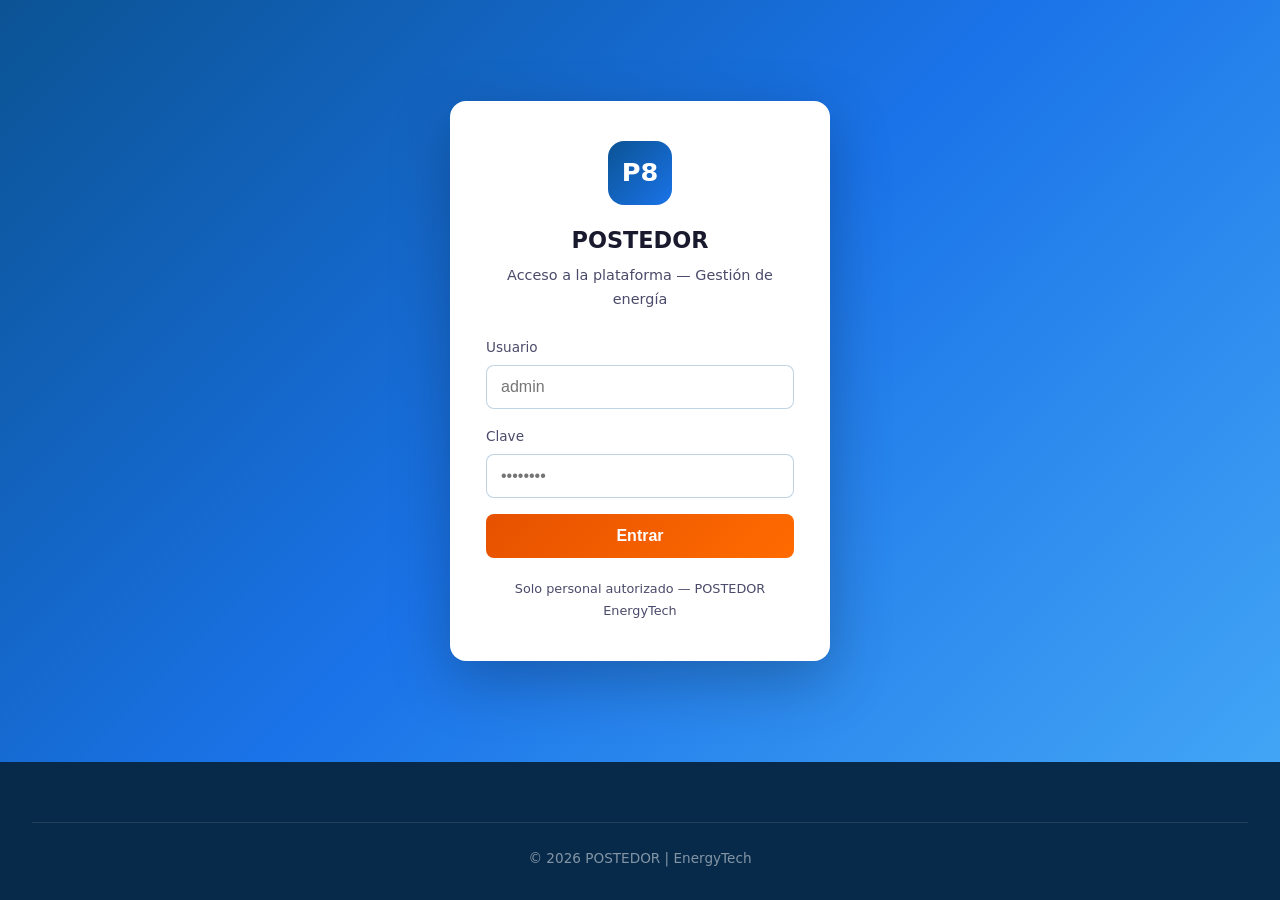
==== website/login.html @ df040955 "Login de acceso al sitio POSTEDOR (usuario admin) con redireccion a login.html y boton Salir en el n" ====
<!DOCTYPE html>
<html lang="es">
<head>
    <meta charset="UTF-8">
    <meta name="viewport" content="width=device-width, initial-scale=1.0">
    <title>Acceso | POSTEDOR</title>
    <link rel="stylesheet" href="css/style.css">
    <link rel="icon" href="data:image/svg+xml,<svg xmlns='http://www.w3.org/2000/svg' viewBox='0 0 100 100'><text y='.9em' font-size='90'>⚡</text></svg>">
    <script src="js/auth.js"></script>
    <style>
        .login-page { min-height: 100vh; display: flex; flex-direction: column; }
        .login-main { flex: 1; display: flex; align-items: center; justify-content: center; padding: 60px 20px; background: linear-gradient(135deg, #0b5394, #1A73E8, #42A5F5); }
        .login-card { background: #fff; border-radius: 16px; box-shadow: 0 20px 60px rgba(0,0,0,0.25); padding: 40px 36px; width: 100%; max-width: 380px; text-align: center; }
        .login-logo { width: 64px; height: 64px; border-radius: 16px; background: linear-gradient(135deg, #0b5394, #1A73E8); color:#fff; display:flex; align-items:center; justify-content:center; font-size:1.6rem; font-weight:700; margin: 0 auto 16px; }
        .login-card h1 { font-size: 1.4rem; margin-bottom: 4px; }
        .login-card p.sub { color: var(--text-light); font-size: 0.9rem; margin-bottom: 24px; }
        .login-field { text-align: left; margin-bottom: 16px; }
        .login-field label { display: block; font-size: 0.85rem; color: var(--text-light); margin-bottom: 6px; }
        .login-field input { width: 100%; padding: 12px 14px; border: 1px solid rgba(11,83,148,0.25); border-radius: 8px; font-size: 1rem; transition: border-color .2s; }
        .login-field input:focus { outline: none; border-color: var(--ps-primary); }
        .login-error { display: none; background: #fdecea; color: #b71c1c; border: 1px solid #f5c6cb; border-radius: 8px; padding: 10px 12px; font-size: 0.85rem; margin-bottom: 16px; }
        .login-btn { width: 100%; padding: 13px; border: none; border-radius: 8px; background: linear-gradient(135deg, #E65100, #FF6B00); color:#fff; font-size: 1rem; font-weight: 600; cursor: pointer; transition: opacity .2s; }
        .login-btn:hover { opacity: 0.9; }
        .login-footer-text { margin-top: 20px; font-size: 0.8rem; color: var(--text-light); }
    </style>
</head>
<body>
    <div class="login-page">
        <main class="login-main">
            <div class="login-card">
                <div class="login-logo">P8</div>
                <h1>POSTEDOR</h1>
                <p class="sub">Acceso a la plataforma — Gestión de energía</p>
                <form id="login-form" autocomplete="off">
                    <div class="login-field">
                        <label for="username">Usuario</label>
                        <input type="text" id="username" name="username" placeholder="admin" required>
                    </div>
                    <div class="login-field">
                        <label for="password">Clave</label>
                        <input type="password" id="password" name="password" placeholder="••••••••" required>
                    </div>
                    <div id="login-error" class="login-error">Usuario o clave incorrectos. Inténtalo de nuevo.</div>
                    <button type="submit" class="login-btn">Entrar</button>
                </form>
                <p class="login-footer-text">Solo personal autorizado — POSTEDOR EnergyTech</p>
            </div>
        </main>

        <footer class="footer">
            <div class="footer-bottom">
                <p>© 2026 POSTEDOR | EnergyTech</p>
            </div>
        </footer>
    </div>
</body>
</html>
---- website/css/style.css ----
:root {
    --ps-primary: #0b5394;
    --ps-secondary: #E65100;
    --ps-accent: #2E7D32;
    --ps-dark: #072A4A;
    --ps-light: #E8F0FE;
    --ps-gradient: linear-gradient(135deg, #0b5394 0%, #1A73E8 50%, #E65100 100%);
    --ps-energy: #FF6B00;
    --ps-solar: #00C853;
    --text-dark: #1a1a2e;
    --text-light: #4a4a6a;
    --bg-white: #ffffff;
    --bg-light: #f8fafc;
    --shadow: 0 4px 20px rgba(11, 83, 148, 0.15);
    --shadow-hover: 0 8px 40px rgba(11, 83, 148, 0.25);
    --radius: 16px;
    --radius-sm: 8px;
    --transition: all 0.3s cubic-bezier(0.4, 0, 0.2, 1);
}

* {
    margin: 0;
    padding: 0;
    box-sizing: border-box;
}

html {
    scroll-behavior: smooth;
}

body {
    font-family: 'Segoe UI', system-ui, -apple-system, sans-serif;
    background: var(--bg-light);
    color: var(--text-dark);
    line-height: 1.7;
    overflow-x: hidden;
}

.navbar {
    position: fixed;
    top: 0;
    left: 0;
    right: 0;
    z-index: 1000;
    background: rgba(255, 255, 255, 0.95);
    backdrop-filter: blur(20px);
    border-bottom: 1px solid rgba(11, 83, 148, 0.1);
    padding: 0 2rem;
    transition: var(--transition);
}

.navbar-inner {
    max-width: 1400px;
    margin: 0 auto;
    display: flex;
    align-items: center;
    justify-content: space-between;
    height: 70px;
}

.logo {
    display: flex;
    align-items: center;
    gap: 12px;
    text-decoration: none;
}

.logo-icon {
    width: 42px;
    height: 42px;
    background: var(--ps-gradient);
    border-radius: 12px;
    display: flex;
    align-items: center;
    justify-content: center;
    color: white;
    font-weight: 800;
    font-size: 18px;
    box-shadow: 0 4px 15px rgba(11, 83, 148, 0.3);
}

.logo-text {
    font-size: 22px;
    font-weight: 800;
    color: var(--ps-dark);
    letter-spacing: -0.5px;
}

.logo-text span {
    color: var(--ps-secondary);
}

.nav-links {
    display: flex;
    align-items: center;
    gap: 8px;
    list-style: none;
}

.nav-links a {
    text-decoration: none;
    color: var(--text-light);
    font-weight: 500;
    font-size: 14px;
    padding: 8px 16px;
    border-radius: var(--radius-sm);
    transition: var(--transition);
    white-space: nowrap;
}

.nav-links a:hover,
.nav-links a.active {
    color: var(--ps-primary);
    background: var(--ps-light);
}

.mobile-toggle {
    display: none;
    background: none;
    border: none;
    font-size: 24px;
    color: var(--ps-primary);
    cursor: pointer;
}

.hero {
    min-height: 100vh;
    display: flex;
    align-items: center;
    justify-content: center;
    position: relative;
    background: var(--ps-gradient);
    overflow: hidden;
    padding: 120px 2rem 80px;
}

.hero::before {
    content: '';
    position: absolute;
    top: 0;
    left: 0;
    right: 0;
    bottom: 0;
    background:
        radial-gradient(circle at 20% 80%, rgba(255,255,255,0.1) 0%, transparent 50%),
        radial-gradient(circle at 80% 20%, rgba(255,255,255,0.08) 0%, transparent 50%);
}

.hero-particles {
    position: absolute;
    top: 0;
    left: 0;
    right: 0;
    bottom: 0;
    overflow: hidden;
}

.particle {
    position: absolute;
    background: rgba(255,255,255,0.15);
    border-radius: 50%;
    animation: float 6s ease-in-out infinite;
}

@keyframes float {
    0%, 100% { transform: translateY(0) rotate(0deg); opacity: 0.3; }
    50% { transform: translateY(-30px) rotate(180deg); opacity: 0.8; }
}

.hero-content {
    position: relative;
    z-index: 2;
    text-align: center;
    max-width: 900px;
}

.hero-badge {
    display: inline-flex;
    align-items: center;
    gap: 8px;
    background: rgba(255,255,255,0.2);
    backdrop-filter: blur(10px);
    padding: 8px 20px;
    border-radius: 50px;
    color: white;
    font-size: 14px;
    font-weight: 500;
    margin-bottom: 32px;
    border: 1px solid rgba(255,255,255,0.3);
}

.hero-badge .dot {
    width: 8px;
    height: 8px;
    background: #00FF88;
    border-radius: 50%;
    animation: pulse 2s infinite;
}

@keyframes pulse {
    0%, 100% { opacity: 1; transform: scale(1); }
    50% { opacity: 0.5; transform: scale(1.3); }
}

.hero h1 {
    font-size: clamp(2.5rem, 6vw, 4.5rem);
    font-weight: 800;
    color: white;
    line-height: 1.1;
    margin-bottom: 24px;
    text-shadow: 0 4px 30px rgba(0,0,0,0.2);
}

.hero h1 .highlight {
    background: linear-gradient(135deg, #FF6B00, #FFB300);
    -webkit-background-clip: text;
    -webkit-text-fill-color: transparent;
    background-clip: text;
}

.hero-subtitle {
    font-size: clamp(1.1rem, 2.5vw, 1.4rem);
    color: rgba(255,255,255,0.9);
    max-width: 600px;
    margin: 0 auto 40px;
    font-weight: 400;
}

.hero-stats {
    display: flex;
    justify-content: center;
    gap: 48px;
    margin-top: 48px;
    flex-wrap: wrap;
}

.stat-item {
    text-align: center;
    color: white;
}

.stat-number {
    font-size: 2.5rem;
    font-weight: 800;
    display: block;
}

.stat-label {
    font-size: 0.9rem;
    opacity: 0.8;
    text-transform: uppercase;
    letter-spacing: 1px;
}

.hero-cta {
    display: flex;
    gap: 16px;
    justify-content: center;
    flex-wrap: wrap;
    margin-top: 40px;
}

.btn {
    display: inline-flex;
    align-items: center;
    gap: 10px;
    padding: 16px 36px;
    border-radius: 50px;
    font-size: 16px;
    font-weight: 600;
    text-decoration: none;
    transition: var(--transition);
    cursor: pointer;
    border: none;
}

.btn-primary {
    background: white;
    color: var(--ps-primary);
    box-shadow: 0 8px 30px rgba(0,0,0,0.2);
}

.btn-primary:hover {
    transform: translateY(-3px);
    box-shadow: 0 12px 40px rgba(0,0,0,0.3);
}

.btn-outline {
    background: transparent;
    color: white;
    border: 2px solid rgba(255,255,255,0.5);
}

.btn-outline:hover {
    background: rgba(255,255,255,0.1);
    border-color: white;
    transform: translateY(-3px);
}

.section {
    padding: 100px 2rem;
    max-width: 1200px;
    margin: 0 auto;
}

.section-header {
    text-align: center;
    margin-bottom: 64px;
}

.section-tag {
    display: inline-block;
    background: var(--ps-light);
    color: var(--ps-primary);
    padding: 6px 18px;
    border-radius: 50px;
    font-size: 13px;
    font-weight: 600;
    text-transform: uppercase;
    letter-spacing: 1px;
    margin-bottom: 16px;
}

.section h2 {
    font-size: clamp(2rem, 4vw, 3rem);
    font-weight: 800;
    color: var(--ps-dark);
    margin-bottom: 16px;
}

.section-desc {
    font-size: 1.15rem;
    color: var(--text-light);
    max-width: 700px;
    margin: 0 auto;
}

.card-grid {
    display: grid;
    grid-template-columns: repeat(auto-fit, minmax(320px, 1fr));
    gap: 28px;
}

.card {
    background: white;
    border-radius: var(--radius);
    padding: 36px;
    box-shadow: var(--shadow);
    transition: var(--transition);
    border: 1px solid rgba(11, 83, 148, 0.08);
    position: relative;
    overflow: hidden;
}

.card::before {
    content: '';
    position: absolute;
    top: 0;
    left: 0;
    right: 0;
    height: 4px;
    background: var(--ps-gradient);
    transform: scaleX(0);
    transition: var(--transition);
}

.card:hover {
    transform: translateY(-8px);
    box-shadow: var(--shadow-hover);
}

.card:hover::before {
    transform: scaleX(1);
}

.card-icon {
    width: 56px;
    height: 56px;
    background: var(--ps-light);
    border-radius: 14px;
    display: flex;
    align-items: center;
    justify-content: center;
    font-size: 24px;
    margin-bottom: 20px;
}

.card h3 {
    font-size: 1.3rem;
    font-weight: 700;
    color: var(--ps-dark);
    margin-bottom: 12px;
}

.card p {
    color: var(--text-light);
    font-size: 0.95rem;
    line-height: 1.7;
}

.page-header {
    padding: 140px 2rem 60px;
    text-align: center;
    color: white;
    position: relative;
    overflow: hidden;
}

.page-header h1 {
    font-size: clamp(2rem, 4vw, 3rem);
    font-weight: 800;
    margin-bottom: 16px;
}

.page-header p {
    max-width: 600px;
    margin: 0 auto;
    font-size: 1.1rem;
    opacity: 0.9;
}

.page-header.tecnologia { background: linear-gradient(135deg, #0b5394, #1A73E8, #42A5F5); }
.page-header.parte-a { background: linear-gradient(135deg, #E65100, #FF6B00, #FFB300); }
.page-header.parte-b { background: linear-gradient(135deg, #4A148C, #7b1fa2, #9c27b0); }
.page-header.parte-c { background: linear-gradient(135deg, #B71C1C, #D32F2F, #E53935); }
.page-header.parte-d { background: linear-gradient(135deg, #1B5E20, #2E7D32, #43A047); }
.page-header.especificaciones { background: linear-gradient(135deg, #0d47a1, #1565c0, #1e88e5); }
.page-header.presupuesto { background: linear-gradient(135deg, #072A4A, #0b5394, #1A73E8); }
.page-header.planos { background: linear-gradient(135deg, #00695C, #00897B, #26A69A); }
.page-header.simulaciones { background: linear-gradient(135deg, #E65100, #FF6F00, #FFA000); }
.page-header.pagos { background: linear-gradient(135deg, #0d47a1, #1565c0, #1e88e5); }

.image-placeholder {
    width: 100%;
    aspect-ratio: 16/9;
    background: linear-gradient(135deg, #e8f0fe 0%, #d4e4ff 100%);
    border-radius: var(--radius);
    display: flex;
    flex-direction: column;
    align-items: center;
    justify-content: center;
    gap: 12px;
    color: var(--ps-primary);
    font-size: 1rem;
    font-weight: 500;
    border: 2px dashed rgba(11, 83, 148, 0.2);
    transition: var(--transition);
    margin: 24px 0;
    overflow: hidden;
}

.image-placeholder img {
    width: 100%;
    height: 100%;
    object-fit: cover;
    border-radius: var(--radius);
}

.image-placeholder:hover {
    border-color: var(--ps-primary);
    background: linear-gradient(135deg, #d4e4ff 0%, #c2d9ff 100%);
}

.image-placeholder .icon {
    font-size: 48px;
    opacity: 0.5;
}

.feature-row {
    display: grid;
    grid-template-columns: 1fr 1fr;
    gap: 64px;
    align-items: center;
    margin-bottom: 80px;
}

.feature-row.reverse {
    direction: rtl;
}

.feature-row.reverse > * {
    direction: ltr;
}

.feature-content h3 {
    font-size: 2rem;
    font-weight: 800;
    color: var(--ps-dark);
    margin-bottom: 20px;
}

.feature-content p {
    color: var(--text-light);
    font-size: 1.05rem;
    margin-bottom: 20px;
}

.feature-list {
    list-style: none;
    margin-top: 24px;
}

.feature-list li {
    display: flex;
    align-items: flex-start;
    gap: 12px;
    margin-bottom: 14px;
    color: var(--text-dark);
    font-size: 0.95rem;
}

.feature-list li::before {
    content: '\2713';
    width: 24px;
    height: 24px;
    background: var(--ps-accent);
    color: white;
    border-radius: 50%;
    display: flex;
    align-items: center;
    justify-content: center;
    font-size: 12px;
    font-weight: 700;
    flex-shrink: 0;
    margin-top: 2px;
}

.specs-grid {
    display: grid;
    grid-template-columns: repeat(auto-fit, minmax(250px, 1fr));
    gap: 20px;
    margin: 32px 0;
}

.spec-card {
    background: white;
    padding: 24px;
    border-radius: var(--radius-sm);
    box-shadow: var(--shadow);
    border-left: 4px solid var(--ps-primary);
}

.spec-card .spec-label {
    font-size: 0.8rem;
    color: var(--text-light);
    text-transform: uppercase;
    letter-spacing: 0.5px;
    font-weight: 600;
}

.spec-card .spec-value {
    font-size: 1.5rem;
    font-weight: 800;
    color: var(--ps-dark);
    display: block;
    margin-top: 4px;
}

.spec-card .spec-unit {
    font-size: 0.85rem;
    color: var(--text-light);
}

.budget-table {
    width: 100%;
    border-collapse: separate;
    border-spacing: 0;
    background: white;
    border-radius: var(--radius);
    overflow: hidden;
    box-shadow: var(--shadow);
    margin: 32px 0;
}

.budget-table thead {
    background: var(--ps-gradient);
    color: white;
}

.budget-table th {
    padding: 16px 20px;
    text-align: left;
    font-weight: 600;
    font-size: 0.9rem;
    text-transform: uppercase;
    letter-spacing: 0.5px;
}

.budget-table td {
    padding: 14px 20px;
    border-bottom: 1px solid #f0f0f0;
    font-size: 0.95rem;
}

.budget-table tbody tr:hover {
    background: var(--ps-light);
}

.budget-table .category-row {
    background: #f8fafc;
    font-weight: 700;
    color: var(--ps-dark);
}

.budget-table .total-row {
    background: var(--ps-dark);
    color: white;
    font-weight: 700;
    font-size: 1.1rem;
}

.budget-table .number {
    text-align: right;
    font-family: 'SF Mono', monospace;
    font-weight: 500;
}

.budget-summary {
    display: grid;
    grid-template-columns: repeat(auto-fit, minmax(200px, 1fr));
    gap: 20px;
    margin: 40px 0;
}

.summary-card {
    background: white;
    padding: 28px;
    border-radius: var(--radius);
    box-shadow: var(--shadow);
    text-align: center;
    border-top: 4px solid var(--ps-primary);
}

.summary-card .value {
    font-size: 2rem;
    font-weight: 800;
    color: var(--ps-dark);
    display: block;
}

.summary-card .label {
    font-size: 0.85rem;
    color: var(--text-light);
    text-transform: uppercase;
    letter-spacing: 1px;
    margin-top: 8px;
}

.progress-bar-container {
    margin: 12px 0;
}

.progress-bar-label {
    display: flex;
    justify-content: space-between;
    font-size: 0.85rem;
    color: var(--text-light);
    margin-bottom: 4px;
}

.progress-bar-bg {
    height: 8px;
    background: #e2e8f0;
    border-radius: 4px;
    overflow: hidden;
}

.progress-bar-fill {
    height: 100%;
    background: var(--ps-gradient);
    border-radius: 4px;
    transition: width 1s ease;
}

.timeline {
    position: relative;
    padding-left: 40px;
}

.timeline::before {
    content: '';
    position: absolute;
    left: 12px;
    top: 0;
    bottom: 0;
    width: 3px;
    background: var(--ps-gradient);
    border-radius: 3px;
}

.timeline-item {
    position: relative;
    padding-bottom: 40px;
}

.timeline-item::before {
    content: '';
    position: absolute;
    left: -34px;
    top: 4px;
    width: 16px;
    height: 16px;
    background: white;
    border: 4px solid var(--ps-primary);
    border-radius: 50%;
}

.timeline-item.active::before {
    background: var(--ps-accent);
    border-color: var(--ps-accent);
    box-shadow: 0 0 0 6px rgba(46, 125, 50, 0.2);
}

.timeline-date {
    font-size: 0.85rem;
    color: var(--ps-primary);
    font-weight: 600;
    text-transform: uppercase;
    letter-spacing: 1px;
    margin-bottom: 8px;
}

.timeline-title {
    font-size: 1.2rem;
    font-weight: 700;
    color: var(--ps-dark);
    margin-bottom: 8px;
}

.timeline-desc {
    color: var(--text-light);
    font-size: 0.95rem;
}

.footer {
    background: var(--ps-dark);
    color: white;
    padding: 60px 2rem 30px;
}

.footer-inner {
    max-width: 1200px;
    margin: 0 auto;
    display: grid;
    grid-template-columns: repeat(auto-fit, minmax(250px, 1fr));
    gap: 40px;
    margin-bottom: 40px;
}

.footer-brand .logo-text {
    color: white;
    margin-bottom: 16px;
}

.footer-brand p {
    color: rgba(255,255,255,0.7);
    font-size: 0.9rem;
    line-height: 1.7;
}

.footer h4 {
    font-size: 1rem;
    font-weight: 600;
    margin-bottom: 20px;
    color: white;
}

.footer-links {
    list-style: none;
}

.footer-links li {
    margin-bottom: 10px;
}

.footer-links a {
    color: rgba(255,255,255,0.7);
    text-decoration: none;
    font-size: 0.9rem;
    transition: var(--transition);
}

.footer-links a:hover {
    color: var(--ps-accent);
}

.footer-bottom {
    border-top: 1px solid rgba(255,255,255,0.1);
    padding-top: 24px;
    text-align: center;
    color: rgba(255,255,255,0.5);
    font-size: 0.85rem;
}

@media (max-width: 768px) {
    .nav-links {
        display: none;
        position: absolute;
        top: 70px;
        left: 0;
        right: 0;
        background: white;
        flex-direction: column;
        padding: 20px;
        box-shadow: var(--shadow);
        gap: 4px;
    }

    .nav-links.active {
        display: flex;
    }

    .mobile-toggle {
        display: block;
    }

    .hero-stats {
        gap: 24px;
    }

    .feature-row {
        grid-template-columns: 1fr;
        gap: 32px;
    }

    .feature-row.reverse {
        direction: ltr;
    }

    .section {
        padding: 60px 1.5rem;
    }

    .card-grid {
        grid-template-columns: 1fr;
    }

    .budget-summary {
        grid-template-columns: 1fr 1fr;
    }
}

.fade-in {
    opacity: 0;
    transform: translateY(30px);
    transition: opacity 0.6s ease, transform 0.6s ease;
}

.fade-in.visible {
    opacity: 1;
    transform: translateY(0);
}

.slide-in-left {
    opacity: 0;
    transform: translateX(-50px);
    transition: opacity 0.6s ease, transform 0.6s ease;
}

.slide-in-left.visible {
    opacity: 1;
    transform: translateX(0);
}

.slide-in-right {
    opacity: 0;
    transform: translateX(50px);
    transition: opacity 0.6s ease, transform 0.6s ease;
}

.slide-in-right.visible {
    opacity: 1;
    transform: translateX(0);
}

.scroll-indicator {
    position: absolute;
    bottom: 30px;
    left: 50%;
    transform: translateX(-50%);
    display: flex;
    flex-direction: column;
    align-items: center;
    gap: 8px;
    color: rgba(255,255,255,0.7);
    font-size: 0.8rem;
    animation: bounce 2s infinite;
}

@keyframes bounce {
    0%, 20%, 50%, 80%, 100% { transform: translateX(-50%) translateY(0); }
    40% { transform: translateX(-50%) translateY(-10px); }
    60% { transform: translateX(-50%) translateY(-5px); }
}

.content-section {
    max-width: 1200px;
    margin: 0 auto;
    padding: 80px 2rem;
}

.content-section p {
    color: var(--text-light);
    font-size: 1.05rem;
    line-height: 1.8;
    margin-bottom: 20px;
}

.content-section h2 {
    font-size: 2rem;
    font-weight: 800;
    color: var(--ps-dark);
    margin-bottom: 24px;
    margin-top: 48px;
}

.content-section h3 {
    font-size: 1.4rem;
    font-weight: 700;
    color: var(--ps-dark);
    margin-bottom: 16px;
    margin-top: 32px;
}

.logo-img {
    height: 36px;
    width: auto;
}

.cta-section {
    background: var(--ps-gradient);
    padding: 80px 2rem;
    text-align: center;
}

.cta-section h2 {
    color: white;
    font-size: 2.5rem;
    font-weight: 800;
    margin-bottom: 16px;
}

.cta-section p {
    color: rgba(255,255,255,0.9);
    font-size: 1.2rem;
    margin-bottom: 32px;
    max-width: 700px;
    margin-left: auto;
    margin-right: auto;
}

.part-grid {
    display: grid;
    grid-template-columns: repeat(auto-fit, minmax(260px, 1fr));
    gap: 24px;
}

.part-card {
    background: white;
    border-radius: var(--radius);
    overflow: hidden;
    box-shadow: var(--shadow);
    transition: var(--transition);
    text-decoration: none;
    color: inherit;
    display: block;
}

.part-card:hover {
    transform: translateY(-6px);
    box-shadow: var(--shadow-hover);
}

.part-card-image {
    width: 100%;
    aspect-ratio: 16/10;
    overflow: hidden;
    background: var(--ps-light);
}

.part-card-image img {
    width: 100%;
    height: 100%;
    object-fit: cover;
}

.part-card-body {
    padding: 24px;
}

.part-card-body h3 {
    font-size: 1.2rem;
    font-weight: 700;
    color: var(--ps-dark);
    margin-bottom: 8px;
}

.part-card-body p {
    color: var(--text-light);
    font-size: 0.9rem;
    line-height: 1.6;
    margin-bottom: 0;
}

.part-card-badge {
    display: inline-block;
    width: 36px;
    height: 36px;
    background: var(--ps-primary);
    color: white;
    border-radius: 10px;
    display: inline-flex;
    align-items: center;
    justify-content: center;
    font-weight: 800;
    font-size: 14px;
    margin-bottom: 12px;
}

.content-img {
    width: 100%;
    border-radius: var(--radius);
    margin: 24px 0;
    box-shadow: var(--shadow);
}
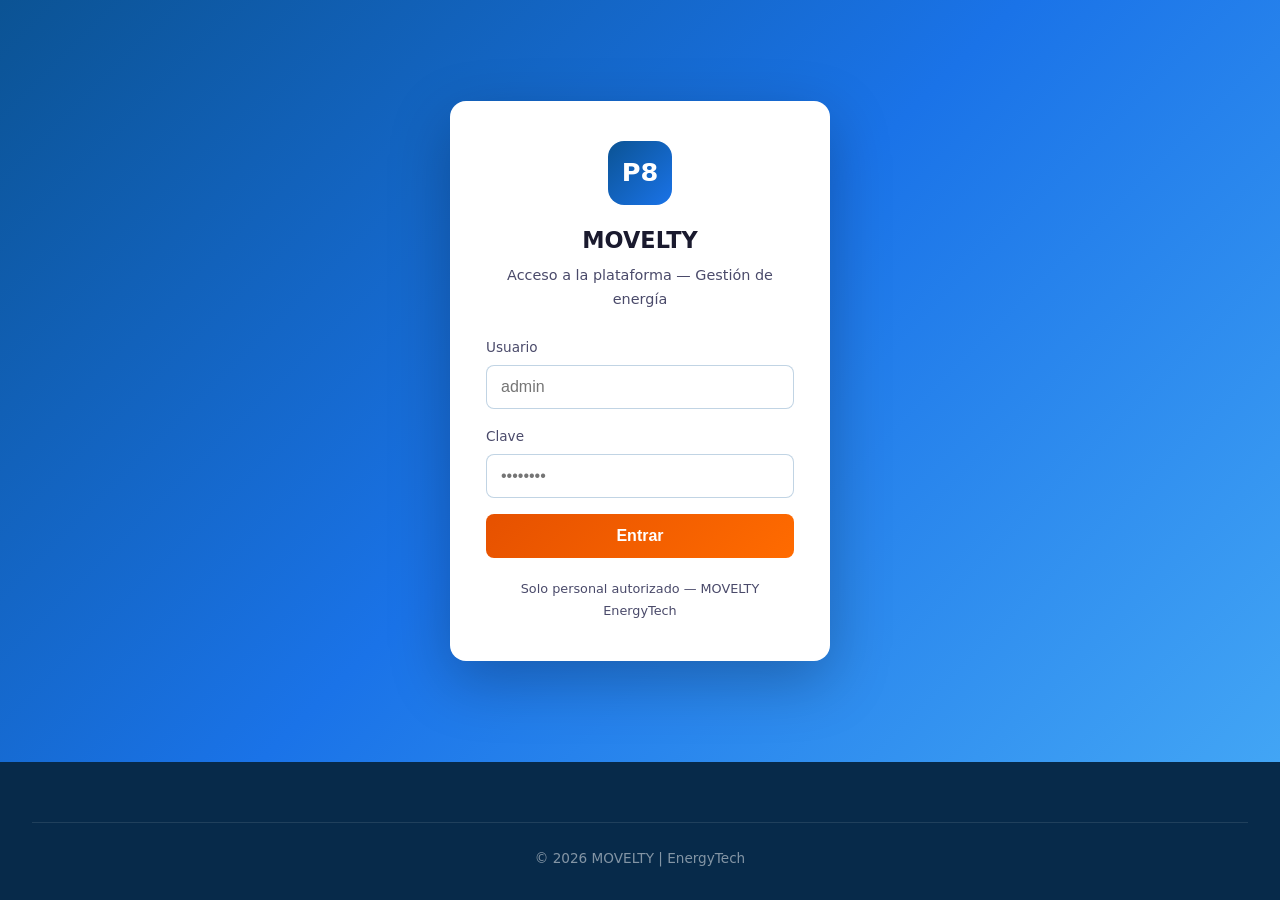
==== commit f806f9b8: "Rename: marca POSTEDOR -> MOVELTY en todo el sitio web (paginas, logos nav/footer, SVG) con eslogan " ====
--- a/website/login.html
+++ b/website/login.html
@@ -3,7 +3,7 @@
 <head>
     <meta charset="UTF-8">
     <meta name="viewport" content="width=device-width, initial-scale=1.0">
-    <title>Acceso | POSTEDOR</title>
+    <title>Acceso | MOVELTY</title>
     <link rel="stylesheet" href="css/style.css">
     <link rel="icon" href="data:image/svg+xml,<svg xmlns='http://www.w3.org/2000/svg' viewBox='0 0 100 100'><text y='.9em' font-size='90'>⚡</text></svg>">
     <script src="js/auth.js"></script>
@@ -29,7 +29,7 @@
         <main class="login-main">
             <div class="login-card">
                 <div class="login-logo">P8</div>
-                <h1>POSTEDOR</h1>
+                <h1>MOVELTY</h1>
                 <p class="sub">Acceso a la plataforma — Gestión de energía</p>
                 <form id="login-form" autocomplete="off">
                     <div class="login-field">
@@ -43,13 +43,13 @@
                     <div id="login-error" class="login-error">Usuario o clave incorrectos. Inténtalo de nuevo.</div>
                     <button type="submit" class="login-btn">Entrar</button>
                 </form>
-                <p class="login-footer-text">Solo personal autorizado — POSTEDOR EnergyTech</p>
+                <p class="login-footer-text">Solo personal autorizado — MOVELTY EnergyTech</p>
             </div>
         </main>
 
         <footer class="footer">
             <div class="footer-bottom">
-                <p>© 2026 POSTEDOR | EnergyTech</p>
+                <p>© 2026 MOVELTY | EnergyTech</p>
             </div>
         </footer>
     </div>
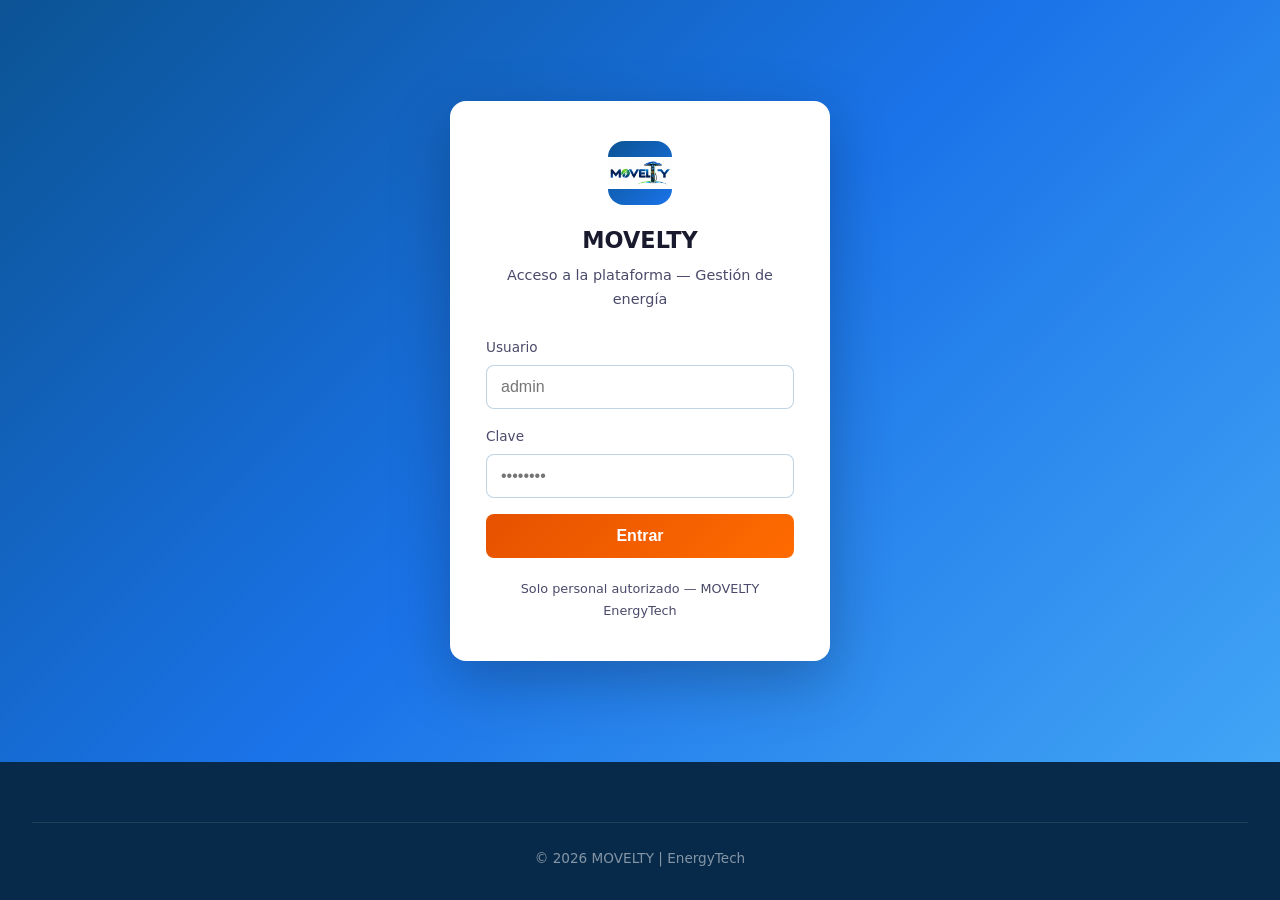
==== commit 6fe434f6: "Integrar logotipo Movelty (nav + footer + login) en todo el sitio; CSS para logo-img" ====
--- a/website/login.html
+++ b/website/login.html
@@ -28,7 +28,7 @@
     <div class="login-page">
         <main class="login-main">
             <div class="login-card">
-                <div class="login-logo">P8</div>
+                <div class="login-logo"><img src="images/logotipo-movelty.png" alt="Movelty" style="width:100%;height:100%;object-fit:contain;border-radius:12px;"></div>
                 <h1>MOVELTY</h1>
                 <p class="sub">Acceso a la plataforma — Gestión de energía</p>
                 <form id="login-form" autocomplete="off">
--- a/website/css/style.css
+++ b/website/css/style.css
@@ -65,6 +65,17 @@
     text-decoration: none;
 }
 
+.logo-img {
+    height: 44px;
+    width: auto;
+}
+
+.footer-brand .logo-img {
+    height: 46px;
+    width: auto;
+    margin-bottom: 16px;
+}
+
 .logo-icon {
     width: 42px;
     height: 42px;
